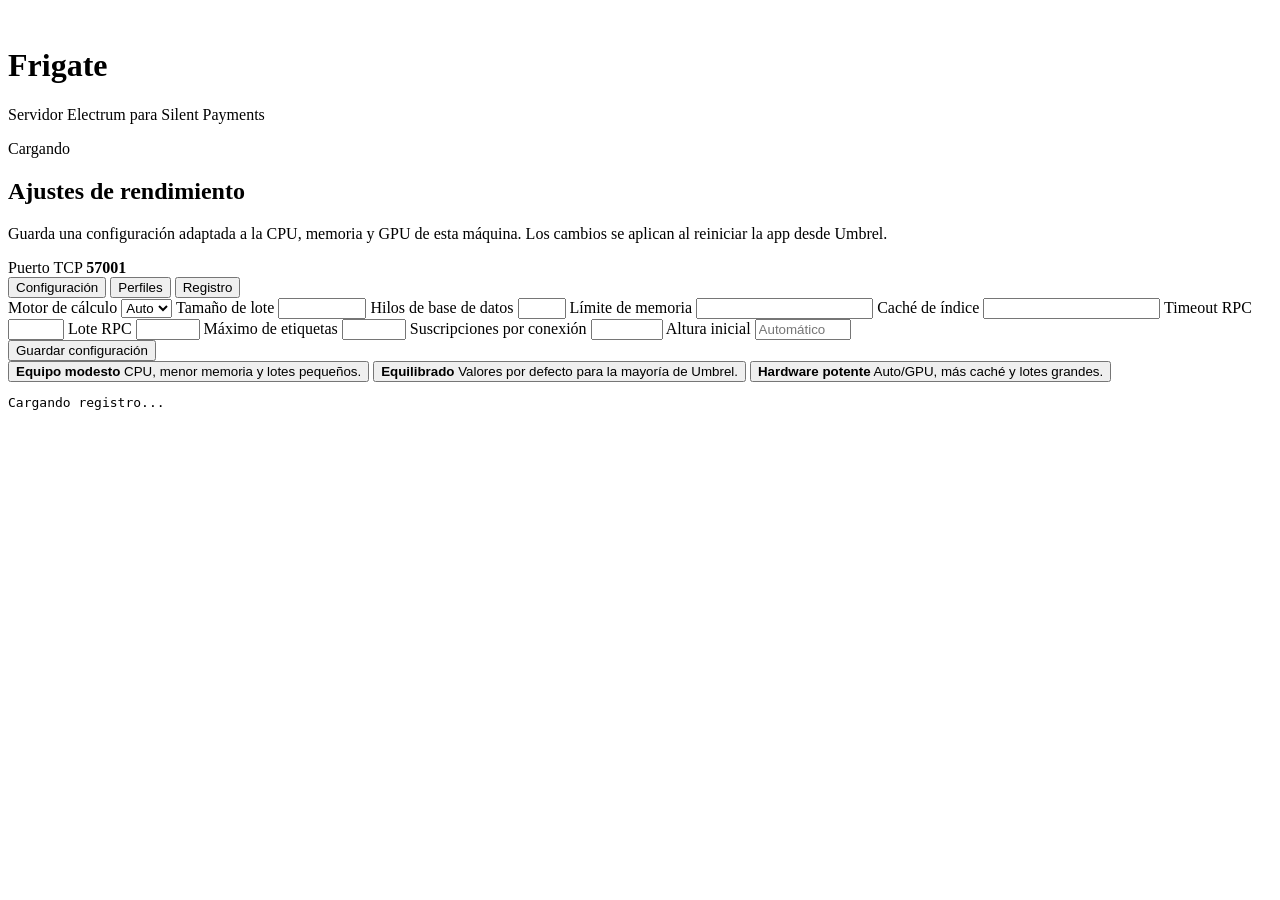
==== albercoin-store-frigate/web/index.html @ 7283065f "Add files via upload" ====
<!doctype html>
<html lang="es">
  <head>
    <meta charset="utf-8">
    <meta name="viewport" content="width=device-width, initial-scale=1">
    <title>Frigate</title>
    <link rel="stylesheet" href="/styles.css">
  </head>
  <body>
    <main class="shell">
      <header class="topbar">
        <div class="brand">
          <img src="/icon.png" alt="">
          <div>
            <h1>Frigate</h1>
            <p id="version">Servidor Electrum para Silent Payments</p>
          </div>
        </div>
        <div class="status" id="status">Cargando</div>
      </header>

      <section class="hero">
        <div>
          <h2>Ajustes de rendimiento</h2>
          <p>Guarda una configuración adaptada a la CPU, memoria y GPU de esta máquina. Los cambios se aplican al reiniciar la app desde Umbrel.</p>
        </div>
        <div class="endpoint">
          <span>Puerto TCP</span>
          <strong>57001</strong>
        </div>
      </section>

      <nav class="tabs" aria-label="Secciones">
        <button class="tab active" data-tab="settings">Configuración</button>
        <button class="tab" data-tab="profiles">Perfiles</button>
        <button class="tab" data-tab="logs">Registro</button>
      </nav>

      <section id="settings" class="panel active">
        <form id="settingsForm" class="settings-grid">
          <label>
            <span>Motor de cálculo</span>
            <select name="FRIGATE_COMPUTE_BACKEND">
              <option value="AUTO">Auto</option>
              <option value="CPU">CPU</option>
              <option value="GPU">GPU</option>
            </select>
          </label>
          <label>
            <span>Tamaño de lote</span>
            <input name="FRIGATE_BATCH_SIZE" type="number" min="10000" max="1000000" step="10000">
          </label>
          <label>
            <span>Hilos de base de datos</span>
            <input name="FRIGATE_DB_THREADS" type="number" min="1" max="64" step="1">
          </label>
          <label>
            <span>Límite de memoria</span>
            <input name="FRIGATE_MEMORY_LIMIT" pattern="^[0-9]+(K|M|G|KB|MB|GB)$">
          </label>
          <label>
            <span>Caché de índice</span>
            <input name="FRIGATE_CACHE_SIZE" pattern="^[0-9]+(K|M|G|KB|MB|GB)$">
          </label>
          <label>
            <span>Timeout RPC</span>
            <input name="FRIGATE_RPC_TIMEOUT" type="number" min="5" max="600" step="1">
          </label>
          <label>
            <span>Lote RPC</span>
            <input name="FRIGATE_RPC_BATCH_SIZE" type="number" min="1" max="1000" step="1">
          </label>
          <label>
            <span>Máximo de etiquetas</span>
            <input name="FRIGATE_MAX_LABELS" type="number" min="1" max="1000" step="1">
          </label>
          <label>
            <span>Suscripciones por conexión</span>
            <input name="FRIGATE_MAX_SUBSCRIPTIONS" type="number" min="1" max="10000" step="1">
          </label>
          <label>
            <span>Altura inicial</span>
            <input name="FRIGATE_START_HEIGHT" type="number" min="0" max="10000000" step="1" placeholder="Automático">
          </label>
        </form>
        <div class="actions">
          <button type="button" id="saveButton">Guardar configuración</button>
          <span id="saveMessage"></span>
        </div>
      </section>

      <section id="profiles" class="panel">
        <div class="profile-grid">
          <button class="profile" data-profile="low">
            <strong>Equipo modesto</strong>
            <span>CPU, menor memoria y lotes pequeños.</span>
          </button>
          <button class="profile" data-profile="balanced">
            <strong>Equilibrado</strong>
            <span>Valores por defecto para la mayoría de Umbrel.</span>
          </button>
          <button class="profile" data-profile="fast">
            <strong>Hardware potente</strong>
            <span>Auto/GPU, más caché y lotes grandes.</span>
          </button>
        </div>
      </section>

      <section id="logs" class="panel">
        <pre id="logOutput">Cargando registro...</pre>
      </section>
    </main>
    <script src="/app.js"></script>
  </body>
</html>
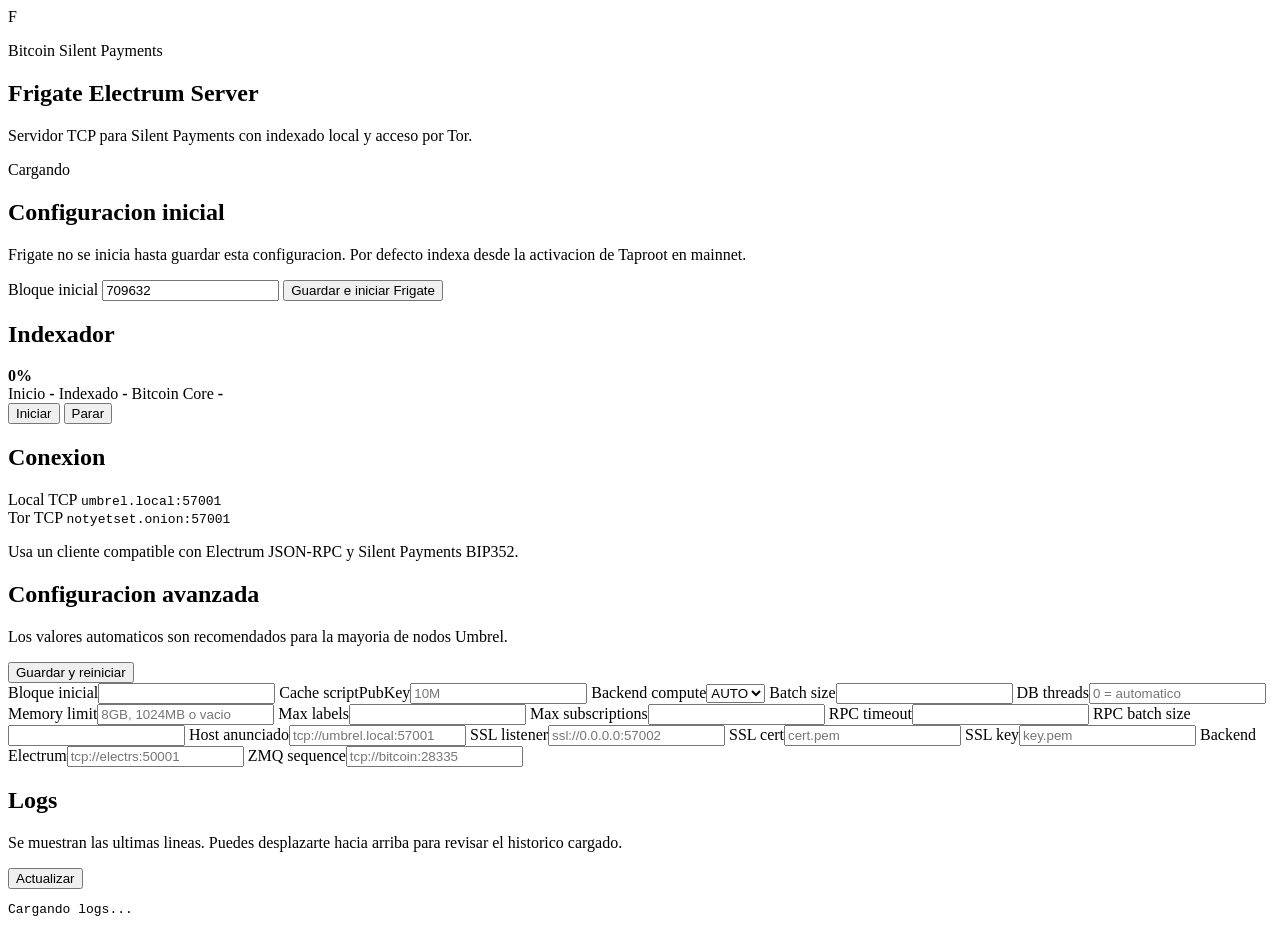
==== commit a4e9850e: "Add files via upload" ====
--- a/albercoin-store-frigate/web/index.html
+++ b/albercoin-store-frigate/web/index.html
@@ -1,5 +1,5 @@
 <!doctype html>
-<html lang="es">
+<html lang="en">
   <head>
     <meta charset="utf-8">
     <meta name="viewport" content="width=device-width, initial-scale=1">
@@ -8,106 +8,96 @@
   </head>
   <body>
     <main class="shell">
-      <header class="topbar">
-        <div class="brand">
-          <img src="/icon.png" alt="">
-          <div>
-            <h1>Frigate</h1>
-            <p id="version">Servidor Electrum para Silent Payments</p>
+      <section class="hero card">
+        <div class="logo">F</div>
+        <div>
+          <p class="eyebrow">Bitcoin Silent Payments</p>
+          <h1>Frigate Electrum Server</h1>
+          <p class="muted">Servidor TCP para Silent Payments con indexado local y acceso por Tor.</p>
+        </div>
+        <div class="status-pill" id="status-pill">Cargando</div>
+      </section>
+
+      <section class="setup card" id="setup">
+        <h2>Configuracion inicial</h2>
+        <p class="muted">Frigate no se inicia hasta guardar esta configuracion. Por defecto indexa desde la activacion de Taproot en mainnet.</p>
+        <label>
+          Bloque inicial
+          <input id="initial-start-height" type="number" min="0" value="709632">
+        </label>
+        <button id="setup-save">Guardar e iniciar Frigate</button>
+      </section>
+
+      <section class="grid">
+        <div class="card">
+          <h2>Indexador</h2>
+          <div class="progress-wrap">
+            <div class="progress-bar"><div id="progress-fill"></div></div>
+            <strong id="progress-text">0%</strong>
+          </div>
+          <div class="stats">
+            <span>Inicio <strong id="start-height">-</strong></span>
+            <span>Indexado <strong id="current-height">-</strong></span>
+            <span>Bitcoin Core <strong id="tip-height">-</strong></span>
+          </div>
+          <p class="warning" id="txindex-warning" hidden>Frigate requiere Bitcoin Core con txindex=1 para indexar correctamente.</p>
+          <div class="actions">
+            <button id="start-btn">Iniciar</button>
+            <button id="stop-btn" class="secondary">Parar</button>
           </div>
         </div>
-        <div class="status" id="status">Cargando</div>
-      </header>
 
-      <section class="hero">
-        <div>
-          <h2>Ajustes de rendimiento</h2>
-          <p>Guarda una configuración adaptada a la CPU, memoria y GPU de esta máquina. Los cambios se aplican al reiniciar la app desde Umbrel.</p>
-        </div>
-        <div class="endpoint">
-          <span>Puerto TCP</span>
-          <strong>57001</strong>
+        <div class="card">
+          <h2>Conexion</h2>
+          <div class="connection-row">
+            <span>Local TCP</span>
+            <code id="local-connection">umbrel.local:57001</code>
+          </div>
+          <div class="connection-row">
+            <span>Tor TCP</span>
+            <code id="tor-connection">notyetset.onion:57001</code>
+          </div>
+          <p class="muted small">Usa un cliente compatible con Electrum JSON-RPC y Silent Payments BIP352.</p>
         </div>
       </section>
 
-      <nav class="tabs" aria-label="Secciones">
-        <button class="tab active" data-tab="settings">Configuración</button>
-        <button class="tab" data-tab="profiles">Perfiles</button>
-        <button class="tab" data-tab="logs">Registro</button>
-      </nav>
-
-      <section id="settings" class="panel active">
-        <form id="settingsForm" class="settings-grid">
-          <label>
-            <span>Motor de cálculo</span>
-            <select name="FRIGATE_COMPUTE_BACKEND">
-              <option value="AUTO">Auto</option>
-              <option value="CPU">CPU</option>
-              <option value="GPU">GPU</option>
-            </select>
-          </label>
-          <label>
-            <span>Tamaño de lote</span>
-            <input name="FRIGATE_BATCH_SIZE" type="number" min="10000" max="1000000" step="10000">
-          </label>
-          <label>
-            <span>Hilos de base de datos</span>
-            <input name="FRIGATE_DB_THREADS" type="number" min="1" max="64" step="1">
-          </label>
-          <label>
-            <span>Límite de memoria</span>
-            <input name="FRIGATE_MEMORY_LIMIT" pattern="^[0-9]+(K|M|G|KB|MB|GB)$">
-          </label>
-          <label>
-            <span>Caché de índice</span>
-            <input name="FRIGATE_CACHE_SIZE" pattern="^[0-9]+(K|M|G|KB|MB|GB)$">
-          </label>
-          <label>
-            <span>Timeout RPC</span>
-            <input name="FRIGATE_RPC_TIMEOUT" type="number" min="5" max="600" step="1">
-          </label>
-          <label>
-            <span>Lote RPC</span>
-            <input name="FRIGATE_RPC_BATCH_SIZE" type="number" min="1" max="1000" step="1">
-          </label>
-          <label>
-            <span>Máximo de etiquetas</span>
-            <input name="FRIGATE_MAX_LABELS" type="number" min="1" max="1000" step="1">
-          </label>
-          <label>
-            <span>Suscripciones por conexión</span>
-            <input name="FRIGATE_MAX_SUBSCRIPTIONS" type="number" min="1" max="10000" step="1">
-          </label>
-          <label>
-            <span>Altura inicial</span>
-            <input name="FRIGATE_START_HEIGHT" type="number" min="0" max="10000000" step="1" placeholder="Automático">
-          </label>
+      <section class="card">
+        <div class="section-header">
+          <div>
+            <h2>Configuracion avanzada</h2>
+            <p class="muted">Los valores automaticos son recomendados para la mayoria de nodos Umbrel.</p>
+          </div>
+          <button id="config-save">Guardar y reiniciar</button>
+        </div>
+        <form class="config-grid" id="config-form">
+          <label>Bloque inicial<input name="startHeight" type="number" min="0"></label>
+          <label>Cache scriptPubKey<input name="cacheSize" placeholder="10M"></label>
+          <label>Backend compute<select name="computeBackend"><option>AUTO</option><option>GPU</option><option>CPU</option></select></label>
+          <label>Batch size<input name="batchSize" type="number" min="1"></label>
+          <label>DB threads<input name="dbThreads" type="number" min="0" placeholder="0 = automatico"></label>
+          <label>Memory limit<input name="memoryLimit" placeholder="8GB, 1024MB o vacio"></label>
+          <label>Max labels<input name="maxLabels" type="number" min="1"></label>
+          <label>Max subscriptions<input name="maxSubscriptions" type="number" min="1"></label>
+          <label>RPC timeout<input name="rpcRequestTimeoutSeconds" type="number" min="1"></label>
+          <label>RPC batch size<input name="rpcBatchSize" type="number" min="1"></label>
+          <label class="wide">Host anunciado<input name="advertisedHost" placeholder="tcp://umbrel.local:57001"></label>
+          <label class="wide">SSL listener<input name="sslListener" placeholder="ssl://0.0.0.0:57002"></label>
+          <label class="wide">SSL cert<input name="sslCert" placeholder="cert.pem"></label>
+          <label class="wide">SSL key<input name="sslKey" placeholder="key.pem"></label>
+          <label class="wide">Backend Electrum<input name="backendElectrumServer" placeholder="tcp://electrs:50001"></label>
+          <label class="wide">ZMQ sequence<input name="zmqSequenceEndpoint" placeholder="tcp://bitcoin:28335"></label>
         </form>
-        <div class="actions">
-          <button type="button" id="saveButton">Guardar configuración</button>
-          <span id="saveMessage"></span>
-        </div>
       </section>
 
-      <section id="profiles" class="panel">
-        <div class="profile-grid">
-          <button class="profile" data-profile="low">
-            <strong>Equipo modesto</strong>
-            <span>CPU, menor memoria y lotes pequeños.</span>
-          </button>
-          <button class="profile" data-profile="balanced">
-            <strong>Equilibrado</strong>
-            <span>Valores por defecto para la mayoría de Umbrel.</span>
-          </button>
-          <button class="profile" data-profile="fast">
-            <strong>Hardware potente</strong>
-            <span>Auto/GPU, más caché y lotes grandes.</span>
-          </button>
+      <section class="card logs-card">
+        <div class="section-header">
+          <div>
+            <h2>Logs</h2>
+            <p class="muted">Se muestran las ultimas lineas. Puedes desplazarte hacia arriba para revisar el historico cargado.</p>
+          </div>
+          <button id="logs-refresh" class="secondary">Actualizar</button>
         </div>
-      </section>
-
-      <section id="logs" class="panel">
-        <pre id="logOutput">Cargando registro...</pre>
+        <pre id="logs">Cargando logs...</pre>
       </section>
     </main>
     <script src="/app.js"></script>
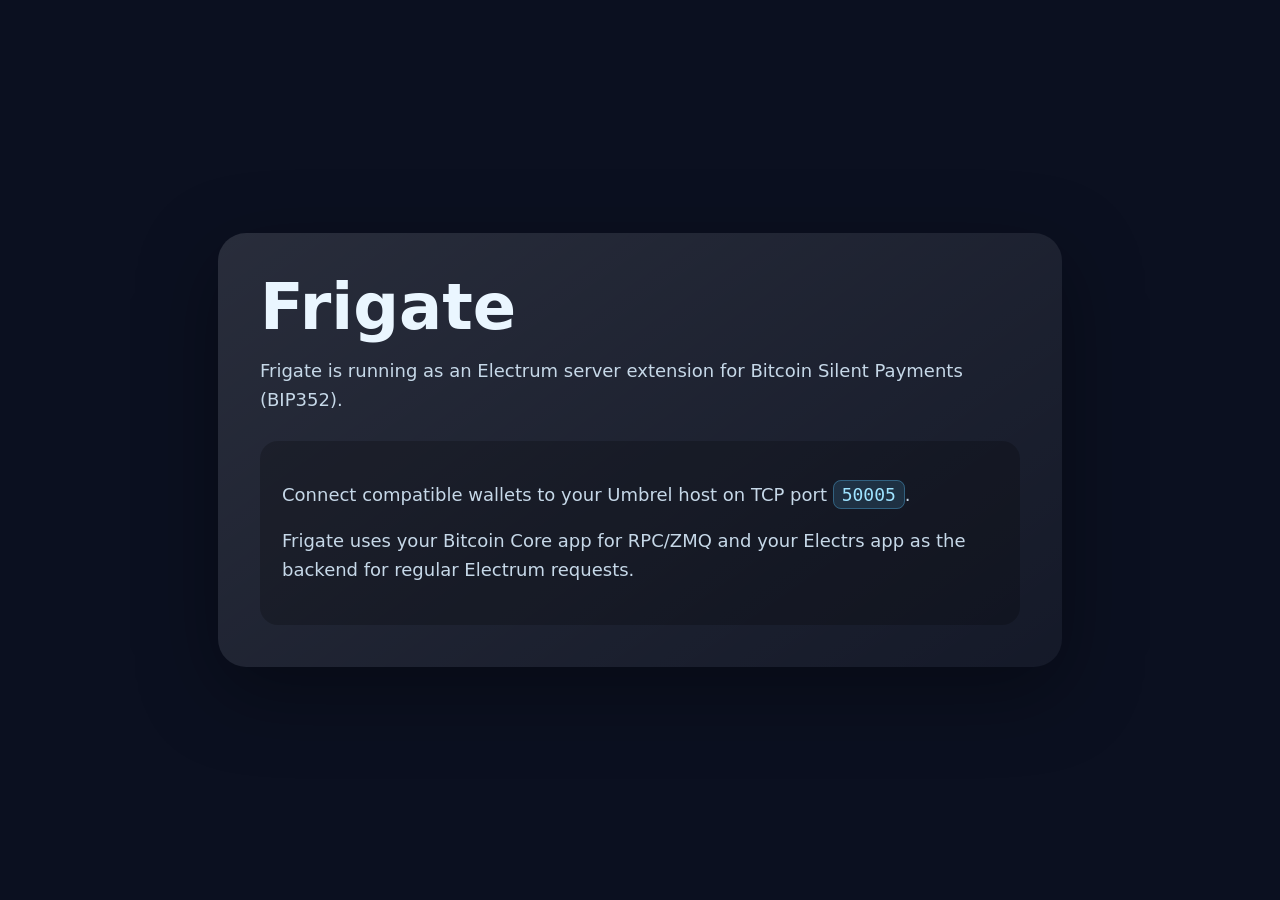
==== commit a37f472e: "Fix Frigate install flow" ====
--- a/albercoin-store-frigate/web/index.html
+++ b/albercoin-store-frigate/web/index.html
@@ -1,105 +1,26 @@
 <!doctype html>
 <html lang="en">
-  <head>
-    <meta charset="utf-8">
-    <meta name="viewport" content="width=device-width, initial-scale=1">
-    <title>Frigate</title>
-    <link rel="stylesheet" href="/styles.css">
-  </head>
-  <body>
-    <main class="shell">
-      <section class="hero card">
-        <div class="logo">F</div>
-        <div>
-          <p class="eyebrow">Bitcoin Silent Payments</p>
-          <h1>Frigate Electrum Server</h1>
-          <p class="muted">Servidor TCP para Silent Payments con indexado local y acceso por Tor.</p>
-        </div>
-        <div class="status-pill" id="status-pill">Cargando</div>
-      </section>
-
-      <section class="setup card" id="setup">
-        <h2>Configuracion inicial</h2>
-        <p class="muted">Frigate no se inicia hasta guardar esta configuracion. Por defecto indexa desde la activacion de Taproot en mainnet.</p>
-        <label>
-          Bloque inicial
-          <input id="initial-start-height" type="number" min="0" value="709632">
-        </label>
-        <button id="setup-save">Guardar e iniciar Frigate</button>
-      </section>
-
-      <section class="grid">
-        <div class="card">
-          <h2>Indexador</h2>
-          <div class="progress-wrap">
-            <div class="progress-bar"><div id="progress-fill"></div></div>
-            <strong id="progress-text">0%</strong>
-          </div>
-          <div class="stats">
-            <span>Inicio <strong id="start-height">-</strong></span>
-            <span>Indexado <strong id="current-height">-</strong></span>
-            <span>Bitcoin Core <strong id="tip-height">-</strong></span>
-          </div>
-          <p class="warning" id="txindex-warning" hidden>Frigate requiere Bitcoin Core con txindex=1 para indexar correctamente.</p>
-          <div class="actions">
-            <button id="start-btn">Iniciar</button>
-            <button id="stop-btn" class="secondary">Parar</button>
-          </div>
-        </div>
-
-        <div class="card">
-          <h2>Conexion</h2>
-          <div class="connection-row">
-            <span>Local TCP</span>
-            <code id="local-connection">umbrel.local:57001</code>
-          </div>
-          <div class="connection-row">
-            <span>Tor TCP</span>
-            <code id="tor-connection">notyetset.onion:57001</code>
-          </div>
-          <p class="muted small">Usa un cliente compatible con Electrum JSON-RPC y Silent Payments BIP352.</p>
-        </div>
-      </section>
-
-      <section class="card">
-        <div class="section-header">
-          <div>
-            <h2>Configuracion avanzada</h2>
-            <p class="muted">Los valores automaticos son recomendados para la mayoria de nodos Umbrel.</p>
-          </div>
-          <button id="config-save">Guardar y reiniciar</button>
-        </div>
-        <form class="config-grid" id="config-form">
-          <label>Bloque inicial<input name="startHeight" type="number" min="0"></label>
-          <label>Cache scriptPubKey<input name="cacheSize" placeholder="10M"></label>
-          <label>Backend compute<select name="computeBackend"><option>AUTO</option><option>GPU</option><option>CPU</option></select></label>
-          <label>Batch size<input name="batchSize" type="number" min="1"></label>
-          <label>DB threads<input name="dbThreads" type="number" min="0" placeholder="0 = automatico"></label>
-          <label>Memory limit<input name="memoryLimit" placeholder="8GB, 1024MB o vacio"></label>
-          <label>Max labels<input name="maxLabels" type="number" min="1"></label>
-          <label>Max subscriptions<input name="maxSubscriptions" type="number" min="1"></label>
-          <label>RPC timeout<input name="rpcRequestTimeoutSeconds" type="number" min="1"></label>
-          <label>RPC batch size<input name="rpcBatchSize" type="number" min="1"></label>
-          <label class="wide">Host anunciado<input name="advertisedHost" placeholder="tcp://umbrel.local:57001"></label>
-          <label class="wide">SSL listener<input name="sslListener" placeholder="ssl://0.0.0.0:57002"></label>
-          <label class="wide">SSL cert<input name="sslCert" placeholder="cert.pem"></label>
-          <label class="wide">SSL key<input name="sslKey" placeholder="key.pem"></label>
-          <label class="wide">Backend Electrum<input name="backendElectrumServer" placeholder="tcp://electrs:50001"></label>
-          <label class="wide">ZMQ sequence<input name="zmqSequenceEndpoint" placeholder="tcp://bitcoin:28335"></label>
-        </form>
-      </section>
-
-      <section class="card logs-card">
-        <div class="section-header">
-          <div>
-            <h2>Logs</h2>
-            <p class="muted">Se muestran las ultimas lineas. Puedes desplazarte hacia arriba para revisar el historico cargado.</p>
-          </div>
-          <button id="logs-refresh" class="secondary">Actualizar</button>
-        </div>
-        <pre id="logs">Cargando logs...</pre>
-      </section>
-    </main>
-    <script src="/app.js"></script>
-  </body>
+<head>
+  <meta charset="utf-8">
+  <meta name="viewport" content="width=device-width, initial-scale=1">
+  <title>Frigate on Umbrel</title>
+  <style>
+    body { margin: 0; min-height: 100vh; background: #0b1020; color: #eaf6ff; font-family: Inter, ui-sans-serif, system-ui, -apple-system, BlinkMacSystemFont, "Segoe UI", sans-serif; display: grid; place-items: center; }
+    main { width: min(760px, calc(100% - 40px)); padding: 42px; border-radius: 28px; background: linear-gradient(145deg, rgba(255,255,255,.12), rgba(255,255,255,.04)); box-shadow: 0 24px 80px rgba(0,0,0,.35); }
+    h1 { margin: 0 0 12px; font-size: clamp(34px, 7vw, 64px); line-height: 1; }
+    p { color: #c6d8e8; font-size: 18px; line-height: 1.6; }
+    code { background: rgba(92,200,255,.14); border: 1px solid rgba(92,200,255,.32); color: #9ee3ff; padding: 3px 8px; border-radius: 8px; }
+    .card { margin-top: 26px; padding: 22px; border-radius: 18px; background: rgba(0,0,0,.22); }
+  </style>
+</head>
+<body>
+  <main>
+    <h1>Frigate</h1>
+    <p>Frigate is running as an Electrum server extension for Bitcoin Silent Payments (BIP352).</p>
+    <div class="card">
+      <p>Connect compatible wallets to your Umbrel host on TCP port <code>50005</code>.</p>
+      <p>Frigate uses your Bitcoin Core app for RPC/ZMQ and your Electrs app as the backend for regular Electrum requests.</p>
+    </div>
+  </main>
+</body>
 </html>
